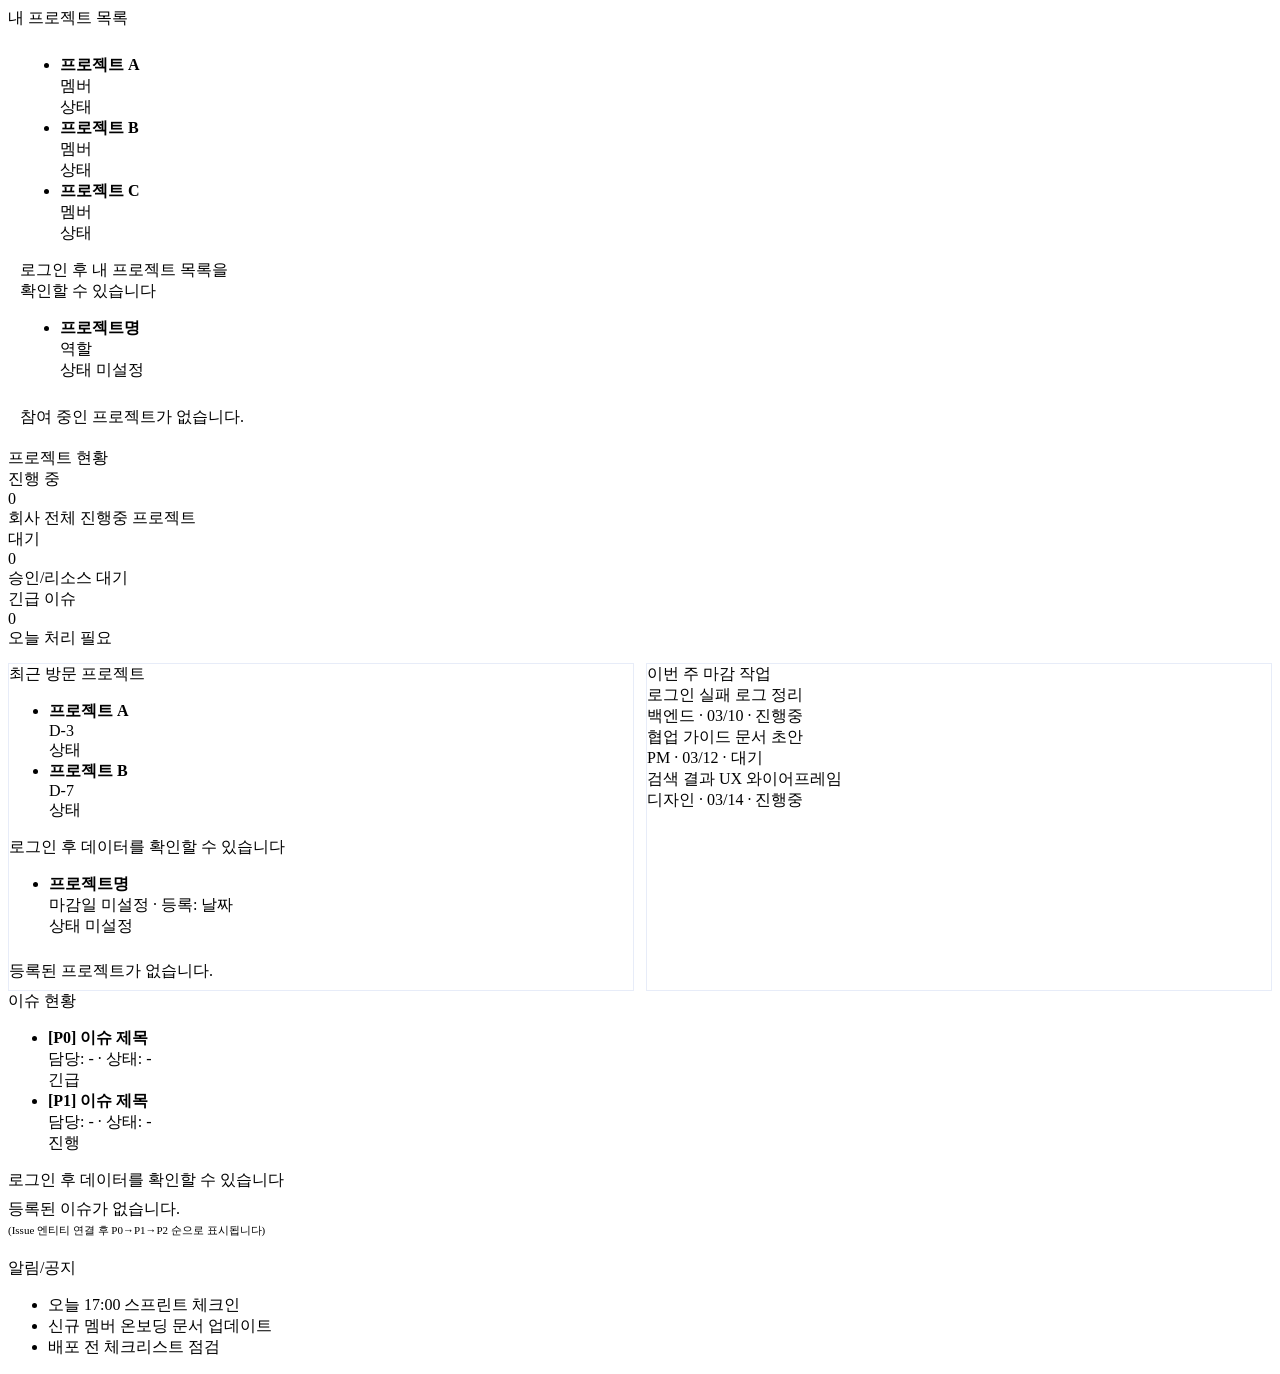
==== src/main/resources/templates/index.html @ 53a22580 "style: 대시보드 UI 세부 수정 - 가운데 영역 제목 변경: '최근 도달한 프로젝트 현황' → '프로젝트 현황' - KPI 카드 3번째 항목을 '전체 프로젝트' → '긴급 이" ====
<!DOCTYPE html>
<html xmlns:th="http://www.thymeleaf.org"
      xmlns:sec="http://www.thymeleaf.org/extras/spring-security">
<head>
    <meta charset="UTF-8">
    <meta name="viewport" content="width=device-width, initial-scale=1">
    <title>WorkWith</title>
    <link rel="stylesheet" th:href="@{/css/portal.css}">
</head>
<body data-page="home">
<div th:replace="~{fragments/layout :: header('home')}"></div>

<div class="wrap">
    <div class="layout">
        <!-- LEFT: 내 프로젝트 목록 -->
        <aside class="panel">
            <div class="hd">내 프로젝트 목록</div>
            <div class="bd" style="padding:10px 12px;">

                <!-- 비로그인: blur -->
                <div sec:authorize="isAnonymous()" class="blur-wrap" style="min-height:130px;">
                    <div class="blur-content">
                        <ul class="list">
                            <li><div><b>프로젝트 A</b><div class="meta">멤버</div></div><span class="pill">상태</span></li>
                            <li><div><b>프로젝트 B</b><div class="meta">멤버</div></div><span class="pill">상태</span></li>
                            <li><div><b>프로젝트 C</b><div class="meta">멤버</div></div><span class="pill">상태</span></li>
                        </ul>
                    </div>
                    <div class="blur-msg">로그인 후 내 프로젝트 목록을<br>확인할 수 있습니다</div>
                </div>

                <!-- 로그인: 실제 데이터 -->
                <div sec:authorize="isAuthenticated()">
                    <ul class="list"
                        th:if="${myProjectMembers != null and !#lists.isEmpty(myProjectMembers)}">
                        <li th:each="pm : ${myProjectMembers}">
                            <div>
                                <b th:text="${pm.project.name}">프로젝트명</b>
                                <div class="meta" th:text="${pm.projectRole}">역할</div>
                            </div>
                            <span class="pill">상태 미설정</span>
                        </li>
                    </ul>
                    <div th:if="${myProjectMembers == null or #lists.isEmpty(myProjectMembers)}"
                         class="meta" style="padding:10px 0;">
                        참여 중인 프로젝트가 없습니다.
                    </div>
                </div>

            </div>
        </aside>

        <!-- CENTER: project status -->
        <main class="panel">
            <div class="hd">프로젝트 현황</div>
            <div class="bd">
                <div class="kpi">
                    <div class="box">
                        <div class="label">진행 중</div>
                        <div class="value ok" th:text="${inProgressCount ?: 0}">0</div>
                        <div class="meta">회사 전체 진행중 프로젝트</div>
                    </div>
                    <div class="box">
                        <div class="label">대기</div>
                        <div class="value warn" th:text="${waitingCount ?: 0}">0</div>
                        <div class="meta">승인/리소스 대기</div>
                    </div>
                    <div class="box">
                        <div class="label">긴급 이슈</div>
                        <div class="value bad" th:text="${urgentCount ?: 0}">0</div>
                        <div class="meta">오늘 처리 필요</div>
                    </div>
                </div>

                <div style="margin-top:14px; display:grid; grid-template-columns: 1fr 1fr; gap: 12px;">
                    <!-- 최근 방문 프로젝트 (deadline 필드 추가 전: createdAt 역순) -->
                    <section class="panel" style="border:1px solid #e7ecf8;">
                        <div class="hd">최근 방문 프로젝트</div>
                        <div class="bd">

                            <!-- 비로그인 blur -->
                            <div sec:authorize="isAnonymous()" class="blur-wrap" style="min-height:100px;">
                                <div class="blur-content">
                                    <ul class="list">
                                        <li><div><b>프로젝트 A</b><div class="meta">D-3</div></div><span class="pill">상태</span></li>
                                        <li><div><b>프로젝트 B</b><div class="meta">D-7</div></div><span class="pill">상태</span></li>
                                    </ul>
                                </div>
                                <div class="blur-msg">로그인 후 데이터를 확인할 수 있습니다</div>
                            </div>

                            <!-- 로그인 -->
                            <div sec:authorize="isAuthenticated()">
                                <ul class="list"
                                    th:if="${recentProjects != null and !#lists.isEmpty(recentProjects)}">
                                    <li th:each="p : ${recentProjects}">
                                        <div>
                                            <b th:text="${p.name}">프로젝트명</b>
                                            <div class="meta">마감일 미설정 · 등록: <span th:text="${#temporals.format(p.createdAt, 'MM-dd')}">날짜</span></div>
                                        </div>
                                        <span class="pill">상태 미설정</span>
                                    </li>
                                </ul>
                                <div th:if="${recentProjects == null or #lists.isEmpty(recentProjects)}"
                                     class="meta" style="padding:8px 0;">
                                    등록된 프로젝트가 없습니다.
                                </div>
                            </div>

                        </div>
                    </section>

                    <!-- 이번 주 마감 작업 -->
                    <section class="panel" style="border:1px solid #e7ecf8;">
                        <div class="hd">이번 주 마감 작업</div>
                        <div class="bd">
                            <div class="task-item">
                                <div class="task-title">로그인 실패 로그 정리</div>
                                <div class="task-meta">백엔드 · 03/10 · 진행중</div>
                            </div>
                            <div class="task-item">
                                <div class="task-title">협업 가이드 문서 초안</div>
                                <div class="task-meta">PM · 03/12 · 대기</div>
                            </div>
                            <div class="task-item">
                                <div class="task-title">검색 결과 UX 와이어프레임</div>
                                <div class="task-meta">디자인 · 03/14 · 진행중</div>
                            </div>
                        </div>
                    </section>
                </div>
            </div>
        </main>

        <!-- RIGHT: 이슈 현황 + 알림/공지 -->
        <aside class="right-col">

            <!-- 이슈 현황 (priority 순: P0 → P1 → P2) -->
            <div class="panel">
                <div class="hd">이슈 현황</div>
                <div class="bd">

                    <!-- 비로그인 blur -->
                    <div sec:authorize="isAnonymous()" class="blur-wrap" style="min-height:120px;">
                        <div class="blur-content">
                            <ul class="list">
                                <li><div><b>[P0] 이슈 제목</b><div class="meta">담당: - · 상태: -</div></div><span class="pill red">긴급</span></li>
                                <li><div><b>[P1] 이슈 제목</b><div class="meta">담당: - · 상태: -</div></div><span class="pill blue">진행</span></li>
                            </ul>
                        </div>
                        <div class="blur-msg">로그인 후 데이터를 확인할 수 있습니다</div>
                    </div>

                    <!-- 로그인: Issue 엔티티 연결 전 placeholder -->
                    <div sec:authorize="isAuthenticated()">
                        <div class="meta" style="padding:8px 0;">
                            등록된 이슈가 없습니다.<br>
                            <span style="font-size:11px;">(Issue 엔티티 연결 후 P0→P1→P2 순으로 표시됩니다)</span>
                        </div>
                    </div>

                </div>
            </div>

            <!-- 알림/공지 -->
            <div class="panel" style="margin-top:12px;">
                <div class="hd">알림/공지</div>
                <div class="bd">
                    <ul class="notice-list">
                        <li>오늘 17:00 스프린트 체크인</li>
                        <li>신규 멤버 온보딩 문서 업데이트</li>
                        <li>배포 전 체크리스트 점검</li>
                    </ul>
                </div>
            </div>

        </aside>
    </div>

    <div th:replace="~{fragments/layout :: footer}"></div>
</div>
<script th:src="@{/js/portal.js}"></script>
</body>
</html>
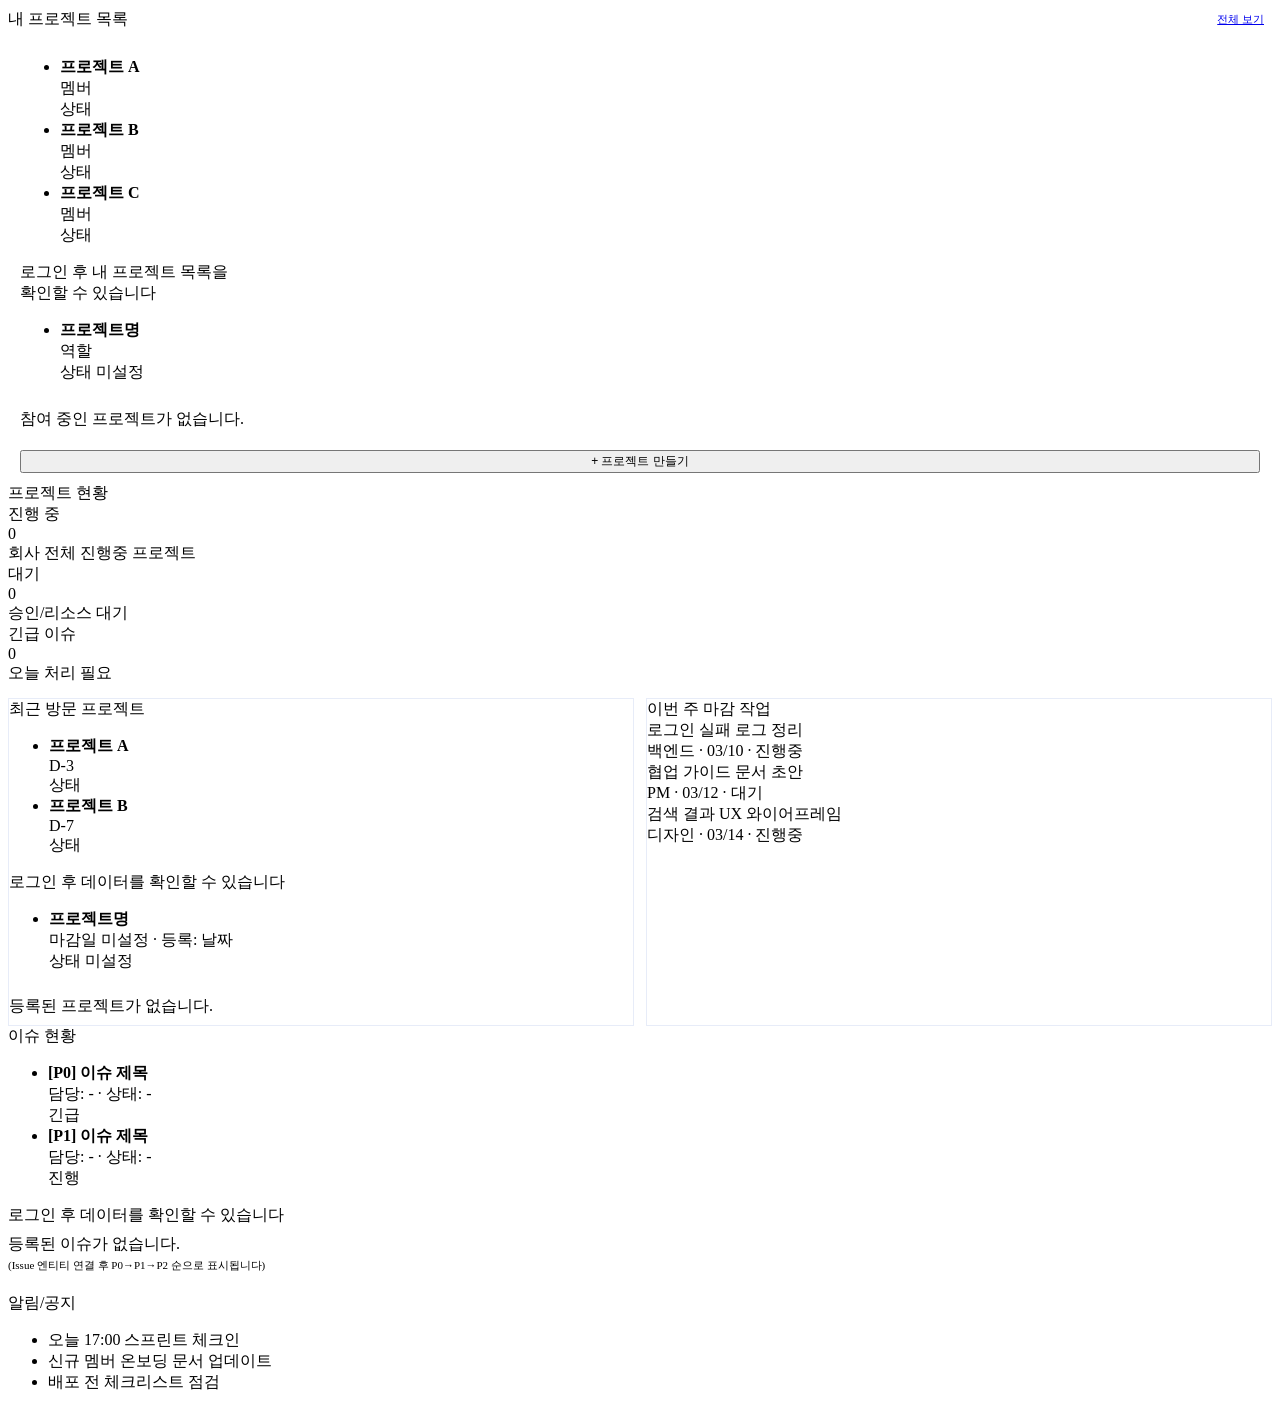
==== commit 6215b855: "refactor: package-by-feature 구조 전환 및 로그인 기능 개선 [패키지 구조 리팩토링] - 레이어 기준 패키지(domain/repository/service/" ====
--- a/src/main/resources/templates/index.html
+++ b/src/main/resources/templates/index.html
@@ -14,7 +14,10 @@
     <div class="layout">
         <!-- LEFT: 내 프로젝트 목록 -->
         <aside class="panel">
-            <div class="hd">내 프로젝트 목록</div>
+            <div class="hd" style="display:flex; justify-content:space-between; align-items:center;">
+                <span>내 프로젝트 목록</span>
+                <a href="/projects" class="btn" style="font-size:11px; padding:4px 8px;">전체 보기</a>
+            </div>
             <div class="bd" style="padding:10px 12px;">
 
                 <!-- 비로그인: blur -->
@@ -45,6 +48,12 @@
                          class="meta" style="padding:10px 0;">
                         참여 중인 프로젝트가 없습니다.
                     </div>
+                </div>
+
+                <!-- 프로젝트 만들기 버튼 (로그인 시 표시) -->
+                <div sec:authorize="isAuthenticated()" style="margin-top:10px;">
+                    <button class="btn primary" style="width:100%; font-size:12px;"
+                            onclick="openProjectModal()">+ 프로젝트 만들기</button>
                 </div>
 
             </div>
@@ -180,6 +189,116 @@
     <div th:replace="~{fragments/layout :: footer}"></div>
 </div>
 <script th:src="@{/js/portal.js}"></script>
+
+<!-- 프로젝트 만들기 모달 -->
+<div id="projectModal" class="modal-overlay" style="display:none;" onclick="closeProjectModalOutside(event)">
+    <div class="modal-box">
+        <div class="modal-hd">
+            <span>새 프로젝트 만들기</span>
+            <button class="modal-close" onclick="closeProjectModal()">✕</button>
+        </div>
+        <div class="modal-bd">
+            <div class="field">
+                <label>프로젝트 이름 <span style="color:var(--warn)">*</span></label>
+                <input type="text" id="modalProjectName" placeholder="예: 2024 리뉴얼 프로젝트" autocomplete="off"/>
+            </div>
+            <div class="field">
+                <label>설명</label>
+                <input type="text" id="modalProjectDesc" placeholder="프로젝트 목적이나 범위를 간단히 입력하세요" autocomplete="off"/>
+            </div>
+            <div class="field">
+                <label>멤버 초대</label>
+                <div style="position:relative;">
+                    <input type="text" id="modalMemberSearch" placeholder="이름 또는 이메일 검색" autocomplete="off"
+                           oninput="searchMembers(this.value)" onfocus="showMemberDropdown()"/>
+                    <div id="memberDropdown" class="member-dropdown" style="display:none;">
+                        <div class="member-option" onclick="addMember('김민준', 'minjun@company.com')">김민준 <span class="muted">minjun@company.com</span></div>
+                        <div class="member-option" onclick="addMember('이서연', 'seoyeon@company.com')">이서연 <span class="muted">seoyeon@company.com</span></div>
+                        <div class="member-option" onclick="addMember('박도현', 'dohyun@company.com')">박도현 <span class="muted">dohyun@company.com</span></div>
+                        <div class="member-option" onclick="addMember('최지아', 'jia@company.com')">최지아 <span class="muted">jia@company.com</span></div>
+                        <div class="member-option" onclick="addMember('정하은', 'haeun@company.com')">정하은 <span class="muted">haeun@company.com</span></div>
+                    </div>
+                </div>
+                <div id="selectedMembers" class="selected-members" style="margin-top:8px; display:flex; flex-wrap:wrap; gap:6px;"></div>
+            </div>
+        </div>
+        <div class="modal-ft">
+            <button class="btn" onclick="closeProjectModal()">취소</button>
+            <button class="btn primary" onclick="submitProject()">프로젝트 생성</button>
+        </div>
+    </div>
+</div>
+
+<script>
+    const selectedMemberList = [];
+
+    function openProjectModal() {
+        document.getElementById('projectModal').style.display = 'flex';
+        document.getElementById('modalProjectName').focus();
+    }
+
+    function closeProjectModal() {
+        document.getElementById('projectModal').style.display = 'none';
+    }
+
+    function closeProjectModalOutside(e) {
+        if (e.target === document.getElementById('projectModal')) closeProjectModal();
+    }
+
+    function showMemberDropdown() {
+        document.getElementById('memberDropdown').style.display = 'block';
+        document.addEventListener('click', hideMemberDropdownOutside);
+    }
+
+    function hideMemberDropdownOutside(e) {
+        const dd = document.getElementById('memberDropdown');
+        const input = document.getElementById('modalMemberSearch');
+        if (!dd.contains(e.target) && e.target !== input) {
+            dd.style.display = 'none';
+            document.removeEventListener('click', hideMemberDropdownOutside);
+        }
+    }
+
+    function searchMembers(val) {
+        const opts = document.querySelectorAll('.member-option');
+        opts.forEach(opt => {
+            opt.style.display = opt.textContent.toLowerCase().includes(val.toLowerCase()) ? '' : 'none';
+        });
+        document.getElementById('memberDropdown').style.display = 'block';
+    }
+
+    function addMember(name, email) {
+        if (selectedMemberList.find(m => m.email === email)) return;
+        selectedMemberList.push({ name, email });
+        renderSelectedMembers();
+        document.getElementById('modalMemberSearch').value = '';
+        document.getElementById('memberDropdown').style.display = 'none';
+    }
+
+    function removeMember(email) {
+        const idx = selectedMemberList.findIndex(m => m.email === email);
+        if (idx > -1) selectedMemberList.splice(idx, 1);
+        renderSelectedMembers();
+    }
+
+    function renderSelectedMembers() {
+        const container = document.getElementById('selectedMembers');
+        container.innerHTML = selectedMemberList.map(m =>
+            `<span class="member-tag">${m.name} <button onclick="removeMember('${m.email}')" class="tag-remove">✕</button></span>`
+        ).join('');
+    }
+
+    function submitProject() {
+        const name = document.getElementById('modalProjectName').value.trim();
+        if (!name) { alert('프로젝트 이름을 입력하세요.'); return; }
+        alert(`"${name}" 프로젝트가 생성되었습니다. (더미 동작)`);
+        closeProjectModal();
+        document.getElementById('modalProjectName').value = '';
+        document.getElementById('modalProjectDesc').value = '';
+        selectedMemberList.length = 0;
+        renderSelectedMembers();
+    }
+</script>
 </body>
 </html>
 
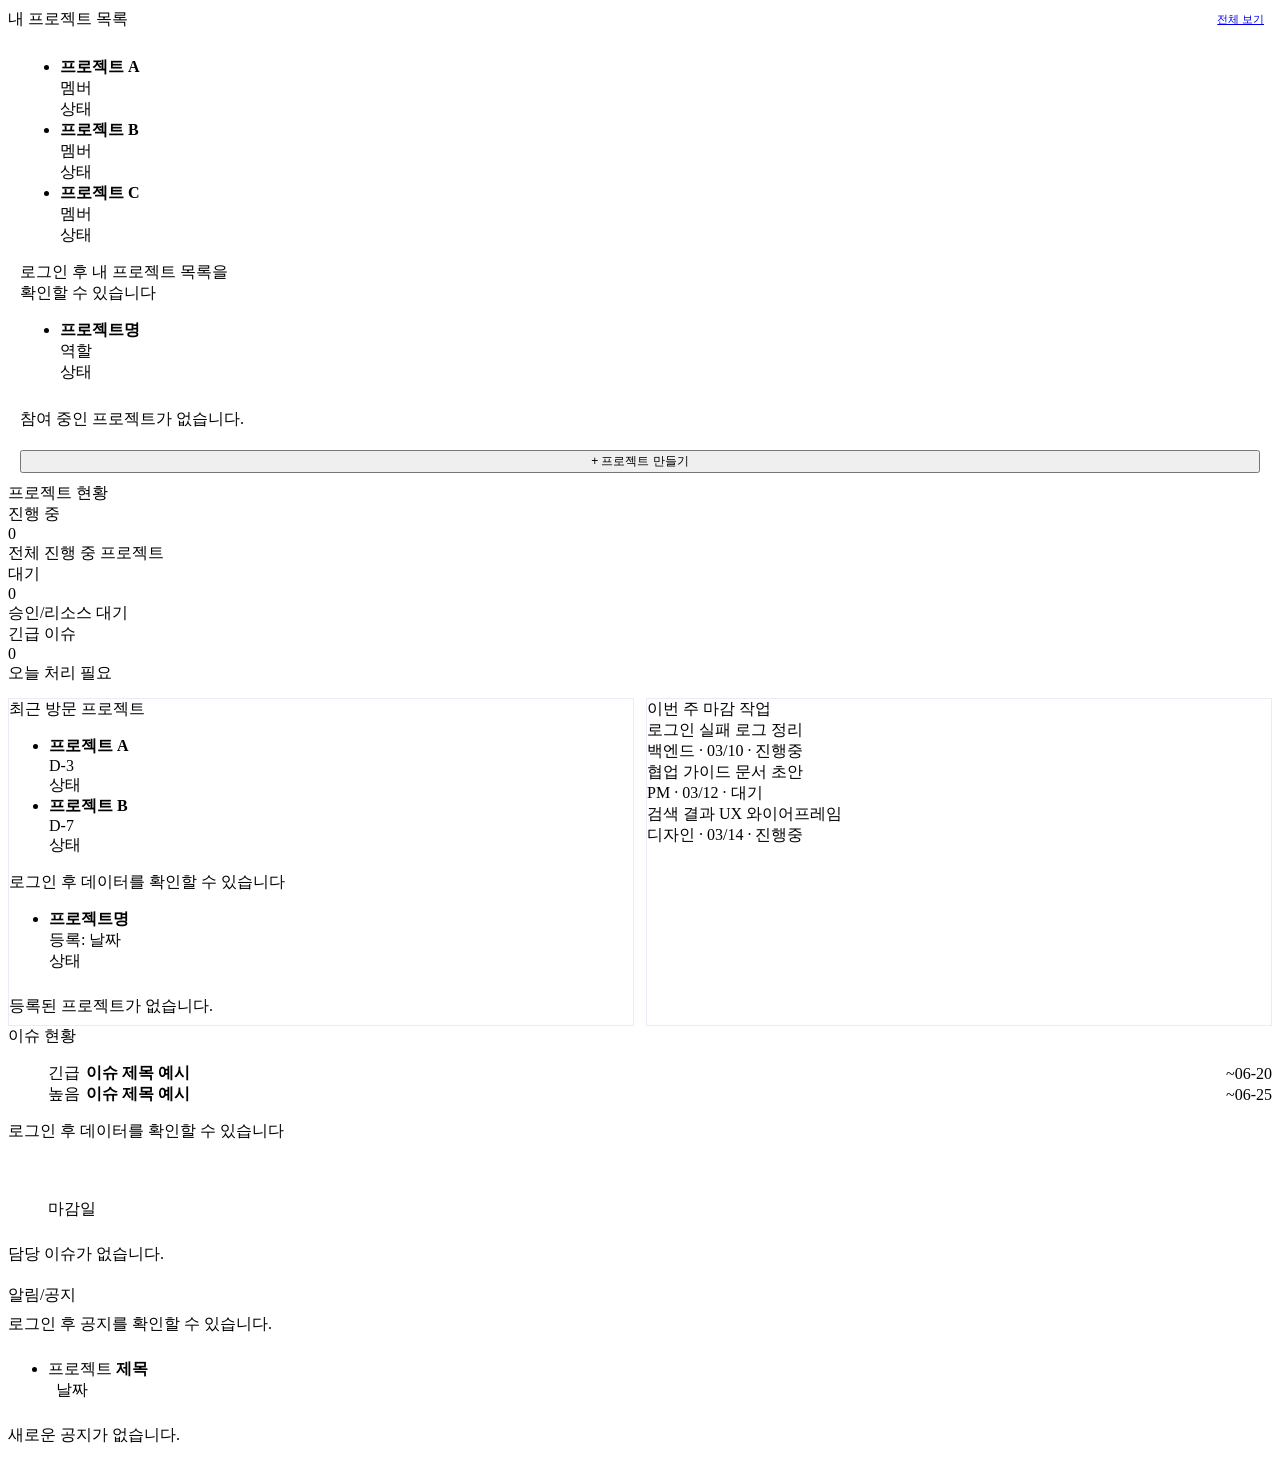
==== commit 4509c279: "feat: 신규 기능 구현 및 슬랙 API 인증 문제 해결" ====
--- a/src/main/resources/templates/index.html
+++ b/src/main/resources/templates/index.html
@@ -34,20 +34,26 @@
 
                 <!-- 로그인: 실제 데이터 -->
                 <div sec:authorize="isAuthenticated()">
-                    <ul class="list"
-                        th:if="${myProjectMembers != null and !#lists.isEmpty(myProjectMembers)}">
-                        <li th:each="pm : ${myProjectMembers}">
-                            <div>
-                                <b th:text="${pm.project.name}">프로젝트명</b>
-                                <div class="meta" th:text="${pm.projectRole}">역할</div>
-                            </div>
-                            <span class="pill">상태 미설정</span>
-                        </li>
-                    </ul>
-                    <div th:if="${myProjectMembers == null or #lists.isEmpty(myProjectMembers)}"
-                         class="meta" style="padding:10px 0;">
-                        참여 중인 프로젝트가 없습니다.
-                    </div>
+                    <div id="myProjectArea">
+                        <ul class="list" id="myProjectList"
+                            th:if="${myProjectMembers != null and !#lists.isEmpty(myProjectMembers)}">
+                            <li th:each="pm : ${myProjectMembers}"
+                                style="cursor:pointer;"
+                                th:onclick="|location.href='/projects/' + ${pm.project.id}|">
+                                <div>
+                                    <b th:text="${pm.project.name}">프로젝트명</b>
+                                    <div class="meta" th:text="${pm.projectRole}">역할</div>
+                                </div>
+                                <span th:class="${pm.project.status.name() == 'IN_PROGRESS'} ? 'pill green' : 'pill blue'"
+                                      th:text="${pm.project.status.name() == 'IN_PROGRESS'} ? '진행 중' : '완료'">상태</span>
+                            </li>
+                        </ul>
+                        <div th:if="${myProjectMembers == null or #lists.isEmpty(myProjectMembers)}"
+                             class="meta" style="padding:10px 0;">
+                            참여 중인 프로젝트가 없습니다.
+                        </div>
+                    </div>
+                    <div id="myProjectListControls" class="page-controls"></div>
                 </div>
 
                 <!-- 프로젝트 만들기 버튼 (로그인 시 표시) -->
@@ -67,7 +73,7 @@
                     <div class="box">
                         <div class="label">진행 중</div>
                         <div class="value ok" th:text="${inProgressCount ?: 0}">0</div>
-                        <div class="meta">회사 전체 진행중 프로젝트</div>
+                        <div class="meta">전체 진행 중 프로젝트</div>
                     </div>
                     <div class="box">
                         <div class="label">대기</div>
@@ -102,12 +108,15 @@
                             <div sec:authorize="isAuthenticated()">
                                 <ul class="list"
                                     th:if="${recentProjects != null and !#lists.isEmpty(recentProjects)}">
-                                    <li th:each="p : ${recentProjects}">
+                                    <li th:each="p : ${recentProjects}"
+                                        style="cursor:pointer;"
+                                        th:onclick="|location.href='/projects/' + ${p.id}|">
                                         <div>
                                             <b th:text="${p.name}">프로젝트명</b>
-                                            <div class="meta">마감일 미설정 · 등록: <span th:text="${#temporals.format(p.createdAt, 'MM-dd')}">날짜</span></div>
+                                            <div class="meta">등록: <span th:text="${#temporals.format(p.createdAt, 'MM-dd')}">날짜</span></div>
                                         </div>
-                                        <span class="pill">상태 미설정</span>
+                                        <span th:class="${p.status.name() == 'IN_PROGRESS'} ? 'pill green' : 'pill blue'"
+                                              th:text="${p.status.name() == 'IN_PROGRESS'} ? '진행 중' : '완료'">상태</span>
                                     </li>
                                 </ul>
                                 <div th:if="${recentProjects == null or #lists.isEmpty(recentProjects)}"
@@ -152,20 +161,50 @@
                     <!-- 비로그인 blur -->
                     <div sec:authorize="isAnonymous()" class="blur-wrap" style="min-height:120px;">
                         <div class="blur-content">
-                            <ul class="list">
-                                <li><div><b>[P0] 이슈 제목</b><div class="meta">담당: - · 상태: -</div></div><span class="pill red">긴급</span></li>
-                                <li><div><b>[P1] 이슈 제목</b><div class="meta">담당: - · 상태: -</div></div><span class="pill blue">진행</span></li>
+                            <ul class="notice-list">
+                                <li class="unread-notice-item" style="display:flex; align-items:center; gap:6px; overflow:hidden;">
+                                    <span class="priority-badge urgent" style="flex-shrink:0;">긴급</span>
+                                    <strong class="unread-notice-title" style="flex:1; min-width:0; overflow:hidden; text-overflow:ellipsis; white-space:nowrap;">이슈 제목 예시</strong>
+                                    <span class="meta" style="flex-shrink:0; white-space:nowrap;">~06-20</span>
+                                </li>
+                                <li class="unread-notice-item" style="display:flex; align-items:center; gap:6px; overflow:hidden;">
+                                    <span class="priority-badge high" style="flex-shrink:0;">높음</span>
+                                    <strong class="unread-notice-title" style="flex:1; min-width:0; overflow:hidden; text-overflow:ellipsis; white-space:nowrap;">이슈 제목 예시</strong>
+                                    <span class="meta" style="flex-shrink:0; white-space:nowrap;">~06-25</span>
+                                </li>
                             </ul>
                         </div>
                         <div class="blur-msg">로그인 후 데이터를 확인할 수 있습니다</div>
                     </div>
 
-                    <!-- 로그인: Issue 엔티티 연결 전 placeholder -->
+                    <!-- 로그인: 내 담당 이슈 목록 -->
                     <div sec:authorize="isAuthenticated()">
-                        <div class="meta" style="padding:8px 0;">
-                            등록된 이슈가 없습니다.<br>
-                            <span style="font-size:11px;">(Issue 엔티티 연결 후 P0→P1→P2 순으로 표시됩니다)</span>
-                        </div>
+                        <div id="issueArea">
+                            <ul class="notice-list" id="issueList"
+                                th:if="${myIssues != null and !#lists.isEmpty(myIssues)}">
+                                <li th:each="issue : ${myIssues}"
+                                    th:id="'issue-' + ${issue.id}"
+                                    class="unread-notice-item"
+                                    th:onclick="|location.href='/projects/' + ${issue.projectId} + '?tab=issues'|"
+                                    style="cursor:pointer; display:flex; align-items:center; gap:6px; overflow:hidden;">
+                                    <span th:class="|priority-badge ${issue.priorityClass}|"
+                                          th:text="${issue.priorityLabel}"
+                                          style="flex-shrink:0;"></span>
+                                    <strong class="unread-notice-title"
+                                            th:text="${issue.title}"
+                                            style="flex:1; min-width:0; overflow:hidden; text-overflow:ellipsis; white-space:nowrap;"></strong>
+                                    <span class="meta"
+                                          style="flex-shrink:0; white-space:nowrap;"
+                                          th:text="${issue.dueDateLabel != '-'} ? |~${issue.dueDateLabel}| : '-'">마감일</span>
+                                </li>
+                            </ul>
+                            <div id="issueListEmpty"
+                                 th:classappend="${myIssues == null or #lists.isEmpty(myIssues)} ? '' : 'hidden'"
+                                 class="meta" style="padding:8px 0;">
+                                담당 이슈가 없습니다.
+                            </div>
+                        </div>
+                        <div id="issueListControls" class="page-controls"></div>
                     </div>
 
                 </div>
@@ -175,11 +214,34 @@
             <div class="panel" style="margin-top:12px;">
                 <div class="hd">알림/공지</div>
                 <div class="bd">
-                    <ul class="notice-list">
-                        <li>오늘 17:00 스프린트 체크인</li>
-                        <li>신규 멤버 온보딩 문서 업데이트</li>
-                        <li>배포 전 체크리스트 점검</li>
-                    </ul>
+                    <!-- 비로그인 -->
+                    <div sec:authorize="isAnonymous()" class="meta" style="padding:8px 0;">
+                        로그인 후 공지를 확인할 수 있습니다.
+                    </div>
+                    <!-- 로그인 -->
+                    <div sec:authorize="isAuthenticated()">
+                        <div id="noticeArea">
+                            <ul class="notice-list" id="unreadNoticeList"
+                                th:if="${unreadNotices != null and !#lists.isEmpty(unreadNotices)}">
+                                <li th:each="n : ${unreadNotices}"
+                                    th:id="'notice-' + ${n.id}"
+                                    class="unread-notice-item"
+                                    th:onclick="|openNotice(${n.id}, ${n.projectId})|">
+                                    <div class="unread-notice-content">
+                                        <span class="unread-notice-project" th:text="'[' + ${n.projectName} + ']'">프로젝트</span>
+                                        <strong class="unread-notice-title" th:text="${n.title}">제목</strong>
+                                    </div>
+                                    <span class="meta" style="flex-shrink:0; margin-left:auto; padding-left:8px;" th:text="${n.createdAtLabel}">날짜</span>
+                                </li>
+                            </ul>
+                            <div id="unreadNoticeEmpty"
+                                 th:classappend="${unreadNotices == null or #lists.isEmpty(unreadNotices)} ? '' : 'hidden'"
+                                 class="meta" style="padding:8px 0;">
+                                새로운 공지가 없습니다.
+                            </div>
+                        </div>
+                        <div id="unreadNoticeControls" class="page-controls"></div>
+                    </div>
                 </div>
             </div>
 
@@ -191,7 +253,7 @@
 <script th:src="@{/js/portal.js}"></script>
 
 <!-- 프로젝트 만들기 모달 -->
-<div id="projectModal" class="modal-overlay" style="display:none;" onclick="closeProjectModalOutside(event)">
+<div id="projectModal" class="modal-overlay" style="display:none;">
     <div class="modal-box">
         <div class="modal-hd">
             <span>새 프로젝트 만들기</span>
@@ -207,17 +269,24 @@
                 <input type="text" id="modalProjectDesc" placeholder="프로젝트 목적이나 범위를 간단히 입력하세요" autocomplete="off"/>
             </div>
             <div class="field">
+                <label>기간</label>
+                <div style="display:grid; grid-template-columns:1fr 1fr; gap:8px;">
+                    <div>
+                        <label style="font-size:11px; color:var(--muted);">시작일</label>
+                        <input type="date" id="modalStartDate"/>
+                    </div>
+                    <div>
+                        <label style="font-size:11px; color:var(--muted);">마감일</label>
+                        <input type="date" id="modalEndDate"/>
+                    </div>
+                </div>
+            </div>
+            <div class="field">
                 <label>멤버 초대</label>
                 <div style="position:relative;">
                     <input type="text" id="modalMemberSearch" placeholder="이름 또는 이메일 검색" autocomplete="off"
                            oninput="searchMembers(this.value)" onfocus="showMemberDropdown()"/>
-                    <div id="memberDropdown" class="member-dropdown" style="display:none;">
-                        <div class="member-option" onclick="addMember('김민준', 'minjun@company.com')">김민준 <span class="muted">minjun@company.com</span></div>
-                        <div class="member-option" onclick="addMember('이서연', 'seoyeon@company.com')">이서연 <span class="muted">seoyeon@company.com</span></div>
-                        <div class="member-option" onclick="addMember('박도현', 'dohyun@company.com')">박도현 <span class="muted">dohyun@company.com</span></div>
-                        <div class="member-option" onclick="addMember('최지아', 'jia@company.com')">최지아 <span class="muted">jia@company.com</span></div>
-                        <div class="member-option" onclick="addMember('정하은', 'haeun@company.com')">정하은 <span class="muted">haeun@company.com</span></div>
-                    </div>
+                    <div id="memberDropdown" class="member-dropdown" style="display:none;"></div>
                 </div>
                 <div id="selectedMembers" class="selected-members" style="margin-top:8px; display:flex; flex-wrap:wrap; gap:6px;"></div>
             </div>
@@ -230,23 +299,86 @@
 </div>
 
 <script>
+    /* ── 페이징 ── */
+    const _pagers = {};
+
+    function initPaging(listId, controlsId, pageSize) {
+        const list = document.getElementById(listId);
+        if (!list || list.children.length === 0) return;
+        _pagers[listId] = { listId, controlsId, pageSize, page: 1 };
+        _renderPaging(listId);
+    }
+
+    function _renderPaging(listId) {
+        const s = _pagers[listId];
+        if (!s) return;
+        const list = document.getElementById(s.listId);
+        if (!list) return;
+        const items = Array.from(list.children);
+        const total = Math.max(1, Math.ceil(items.length / s.pageSize));
+        if (s.page > total) s.page = total;
+        const start = (s.page - 1) * s.pageSize;
+        items.forEach((el, i) => {
+            el.style.display = (i >= start && i < start + s.pageSize) ? '' : 'none';
+        });
+        const ctrl = document.getElementById(s.controlsId);
+        if (!ctrl) return;
+        if (total <= 1) { ctrl.innerHTML = ''; return; }
+        ctrl.innerHTML =
+            `<button class="page-btn" ${s.page === 1 ? 'disabled' : ''}
+                     onclick="_changePage('${listId}',-1)">‹</button>
+             <span class="page-info">${s.page} / ${total}</span>
+             <button class="page-btn" ${s.page === total ? 'disabled' : ''}
+                     onclick="_changePage('${listId}',1)">›</button>`;
+    }
+
+    function _changePage(listId, delta) {
+        if (!_pagers[listId]) return;
+        _pagers[listId].page += delta;
+        _renderPaging(listId);
+    }
+
+    /* ── 공지 클릭: 읽음 처리 후 상세 페이지로 이동 ── */
+    function openNotice(noticeId, projectId) {
+        fetch(`/api/notices/${noticeId}/read`, { method: 'POST' })
+            .finally(() => {
+                window.location.href = `/projects/${projectId}?tab=notices&openId=${noticeId}`;
+            });
+    }
+
+    document.addEventListener('DOMContentLoaded', function () {
+        initPaging('myProjectList',   'myProjectListControls',  10);
+        initPaging('unreadNoticeList','unreadNoticeControls',    5);
+        initPaging('issueList',       'issueListControls',       5);
+    });
+
     const selectedMemberList = [];
 
     function openProjectModal() {
         document.getElementById('projectModal').style.display = 'flex';
+        document.getElementById('modalStartDate').value = new Date().toLocaleDateString('en-CA');
         document.getElementById('modalProjectName').focus();
     }
 
     function closeProjectModal() {
+        document.getElementById('modalProjectName').value = '';
+        document.getElementById('modalProjectDesc').value = '';
+        document.getElementById('modalStartDate').value = '';
+        document.getElementById('modalEndDate').value = '';
+        selectedMemberList.length = 0;
+        renderSelectedMembers();
+        document.getElementById('memberDropdown').style.display = 'none';
         document.getElementById('projectModal').style.display = 'none';
     }
-
-    function closeProjectModalOutside(e) {
-        if (e.target === document.getElementById('projectModal')) closeProjectModal();
-    }
+    document.addEventListener('keydown', function(e) {
+        if (e.key === 'Escape' && document.getElementById('projectModal').style.display !== 'none') {
+            closeProjectModal();
+        }
+    });
 
     function showMemberDropdown() {
-        document.getElementById('memberDropdown').style.display = 'block';
+        const val = document.getElementById('modalMemberSearch').value.trim();
+        if (val) searchMembers(val);
         document.addEventListener('click', hideMemberDropdownOutside);
     }
 
@@ -259,24 +391,37 @@
         }
     }
 
+    let searchTimer = null;
     function searchMembers(val) {
-        const opts = document.querySelectorAll('.member-option');
-        opts.forEach(opt => {
-            opt.style.display = opt.textContent.toLowerCase().includes(val.toLowerCase()) ? '' : 'none';
-        });
-        document.getElementById('memberDropdown').style.display = 'block';
-    }
-
-    function addMember(name, email) {
-        if (selectedMemberList.find(m => m.email === email)) return;
-        selectedMemberList.push({ name, email });
+        clearTimeout(searchTimer);
+        const dd = document.getElementById('memberDropdown');
+        if (!val.trim()) { dd.style.display = 'none'; return; }
+        searchTimer = setTimeout(() => {
+            fetch(`/api/members/search?q=${encodeURIComponent(val)}`)
+                .then(r => r.json())
+                .then(members => {
+                    if (members.length === 0) {
+                        dd.innerHTML = '<div class="member-option muted" style="cursor:default;">검색 결과가 없습니다.</div>';
+                    } else {
+                        dd.innerHTML = members.map(m =>
+                            `<div class="member-option" onclick="addMember(${m.id}, '${m.name}', '${m.email}')">${m.name} <span class="muted">${m.email}</span></div>`
+                        ).join('');
+                    }
+                    dd.style.display = 'block';
+                });
+        }, 200);
+    }
+
+    function addMember(id, name, email) {
+        if (selectedMemberList.find(m => m.id === id)) return;
+        selectedMemberList.push({ id, name, email });
         renderSelectedMembers();
         document.getElementById('modalMemberSearch').value = '';
         document.getElementById('memberDropdown').style.display = 'none';
     }
 
-    function removeMember(email) {
-        const idx = selectedMemberList.findIndex(m => m.email === email);
+    function removeMember(id) {
+        const idx = selectedMemberList.findIndex(m => m.id === id);
         if (idx > -1) selectedMemberList.splice(idx, 1);
         renderSelectedMembers();
     }
@@ -284,19 +429,36 @@
     function renderSelectedMembers() {
         const container = document.getElementById('selectedMembers');
         container.innerHTML = selectedMemberList.map(m =>
-            `<span class="member-tag">${m.name} <button onclick="removeMember('${m.email}')" class="tag-remove">✕</button></span>`
+            `<span class="member-tag">${m.name} <button onclick="removeMember(${m.id})" class="tag-remove">✕</button></span>`
         ).join('');
     }
 
     function submitProject() {
         const name = document.getElementById('modalProjectName').value.trim();
         if (!name) { alert('프로젝트 이름을 입력하세요.'); return; }
-        alert(`"${name}" 프로젝트가 생성되었습니다. (더미 동작)`);
-        closeProjectModal();
-        document.getElementById('modalProjectName').value = '';
-        document.getElementById('modalProjectDesc').value = '';
-        selectedMemberList.length = 0;
-        renderSelectedMembers();
+        const description = document.getElementById('modalProjectDesc').value.trim();
+        const startDate = document.getElementById('modalStartDate').value || null;
+        const endDate = document.getElementById('modalEndDate').value || null;
+        if (startDate && endDate && endDate < startDate) {
+            alert('마감일은 시작일 이후여야 합니다.');
+            return;
+        }
+        const invitedMemberIds = selectedMemberList.map(m => m.id);
+
+        fetch('/api/projects', {
+            method: 'POST',
+            headers: { 'Content-Type': 'application/json' },
+            body: JSON.stringify({ name, description, startDate, endDate, invitedMemberIds })
+        })
+        .then(r => {
+            if (!r.ok) throw new Error('프로젝트 생성에 실패했습니다.');
+            return r.json();
+        })
+        .then(() => {
+            closeProjectModal();
+            window.location.href = '/projects';
+        })
+        .catch(e => alert(e.message));
     }
 </script>
 </body>
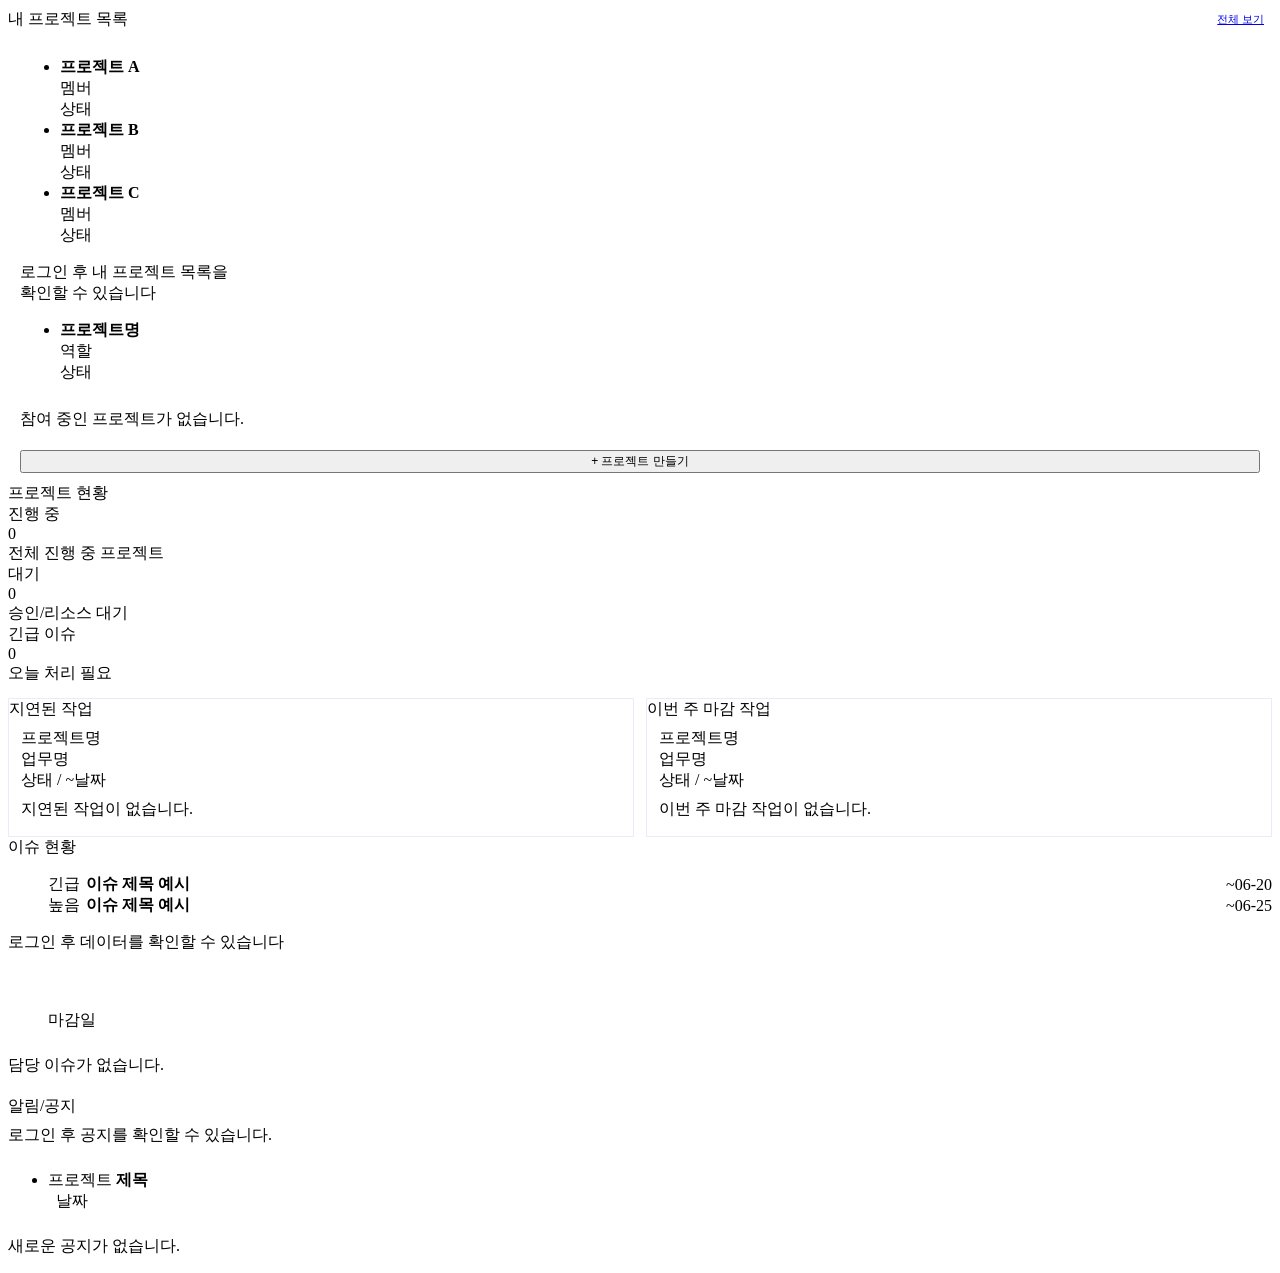
==== commit 6930e2fb: "feat: 슬랙 API 인증 문제 해결 및 보안 토큰 노출 차단 및 설정 파일 분리" ====
--- a/src/main/resources/templates/index.html
+++ b/src/main/resources/templates/index.html
@@ -88,61 +88,46 @@
                 </div>
 
                 <div style="margin-top:14px; display:grid; grid-template-columns: 1fr 1fr; gap: 12px;">
-                    <!-- 최근 방문 프로젝트 (deadline 필드 추가 전: createdAt 역순) -->
+                    <!-- 지연된 작업 (종료일 초과 미완료) -->
                     <section class="panel" style="border:1px solid #e7ecf8;">
-                        <div class="hd">최근 방문 프로젝트</div>
-                        <div class="bd">
-
-                            <!-- 비로그인 blur -->
-                            <div sec:authorize="isAnonymous()" class="blur-wrap" style="min-height:100px;">
-                                <div class="blur-content">
-                                    <ul class="list">
-                                        <li><div><b>프로젝트 A</b><div class="meta">D-3</div></div><span class="pill">상태</span></li>
-                                        <li><div><b>프로젝트 B</b><div class="meta">D-7</div></div><span class="pill">상태</span></li>
-                                    </ul>
+                        <div class="hd">지연된 작업</div>
+                        <div class="bd" style="padding:8px 12px;">
+                            <div th:if="${overdueTasks != null and !#lists.isEmpty(overdueTasks)}">
+                                <div class="task-item" th:each="t : ${overdueTasks}"
+                                     th:onclick="|location.href='/projects/' + ${t.projectId}|">
+                                    <div class="task-project" th:text="${t.projectName}">프로젝트명</div>
+                                    <div class="task-name" th:text="${t.phaseName != '-'} ? ${t.phaseName} : ${t.title}">업무명</div>
+                                    <div class="task-meta">
+                                        <span th:text="${t.statusLabel}">상태</span>
+                                        / ~<span th:text="${t.endDateLabel}">날짜</span>
+                                    </div>
                                 </div>
-                                <div class="blur-msg">로그인 후 데이터를 확인할 수 있습니다</div>
-                            </div>
-
-                            <!-- 로그인 -->
-                            <div sec:authorize="isAuthenticated()">
-                                <ul class="list"
-                                    th:if="${recentProjects != null and !#lists.isEmpty(recentProjects)}">
-                                    <li th:each="p : ${recentProjects}"
-                                        style="cursor:pointer;"
-                                        th:onclick="|location.href='/projects/' + ${p.id}|">
-                                        <div>
-                                            <b th:text="${p.name}">프로젝트명</b>
-                                            <div class="meta">등록: <span th:text="${#temporals.format(p.createdAt, 'MM-dd')}">날짜</span></div>
-                                        </div>
-                                        <span th:class="${p.status.name() == 'IN_PROGRESS'} ? 'pill green' : 'pill blue'"
-                                              th:text="${p.status.name() == 'IN_PROGRESS'} ? '진행 중' : '완료'">상태</span>
-                                    </li>
-                                </ul>
-                                <div th:if="${recentProjects == null or #lists.isEmpty(recentProjects)}"
-                                     class="meta" style="padding:8px 0;">
-                                    등록된 프로젝트가 없습니다.
-                                </div>
-                            </div>
-
+                            </div>
+                            <div th:if="${overdueTasks == null or #lists.isEmpty(overdueTasks)}"
+                                 class="meta" style="padding:8px 0;">
+                                지연된 작업이 없습니다.
+                            </div>
                         </div>
                     </section>
 
                     <!-- 이번 주 마감 작업 -->
                     <section class="panel" style="border:1px solid #e7ecf8;">
                         <div class="hd">이번 주 마감 작업</div>
-                        <div class="bd">
-                            <div class="task-item">
-                                <div class="task-title">로그인 실패 로그 정리</div>
-                                <div class="task-meta">백엔드 · 03/10 · 진행중</div>
-                            </div>
-                            <div class="task-item">
-                                <div class="task-title">협업 가이드 문서 초안</div>
-                                <div class="task-meta">PM · 03/12 · 대기</div>
-                            </div>
-                            <div class="task-item">
-                                <div class="task-title">검색 결과 UX 와이어프레임</div>
-                                <div class="task-meta">디자인 · 03/14 · 진행중</div>
+                        <div class="bd" style="padding:8px 12px;">
+                            <div th:if="${thisWeekTasks != null and !#lists.isEmpty(thisWeekTasks)}">
+                                <div class="task-item" th:each="t : ${thisWeekTasks}"
+                                     th:onclick="|location.href='/projects/' + ${t.projectId}|">
+                                    <div class="task-project" th:text="${t.projectName}">프로젝트명</div>
+                                    <div class="task-name" th:text="${t.phaseName != '-'} ? ${t.phaseName} : ${t.title}">업무명</div>
+                                    <div class="task-meta">
+                                        <span th:text="${t.statusLabel}">상태</span>
+                                        / ~<span th:text="${t.endDateLabel}">날짜</span>
+                                    </div>
+                                </div>
+                            </div>
+                            <div th:if="${thisWeekTasks == null or #lists.isEmpty(thisWeekTasks)}"
+                                 class="meta" style="padding:8px 0;">
+                                이번 주 마감 작업이 없습니다.
                             </div>
                         </div>
                     </section>
@@ -185,7 +170,7 @@
                                 <li th:each="issue : ${myIssues}"
                                     th:id="'issue-' + ${issue.id}"
                                     class="unread-notice-item"
-                                    th:onclick="|location.href='/projects/' + ${issue.projectId} + '?tab=issues'|"
+                                    th:onclick="|location.href='/projects/' + ${issue.projectId} + '?tab=issues&openId=' + ${issue.id}|"
                                     style="cursor:pointer; display:flex; align-items:center; gap:6px; overflow:hidden;">
                                     <span th:class="|priority-badge ${issue.priorityClass}|"
                                           th:text="${issue.priorityLabel}"
